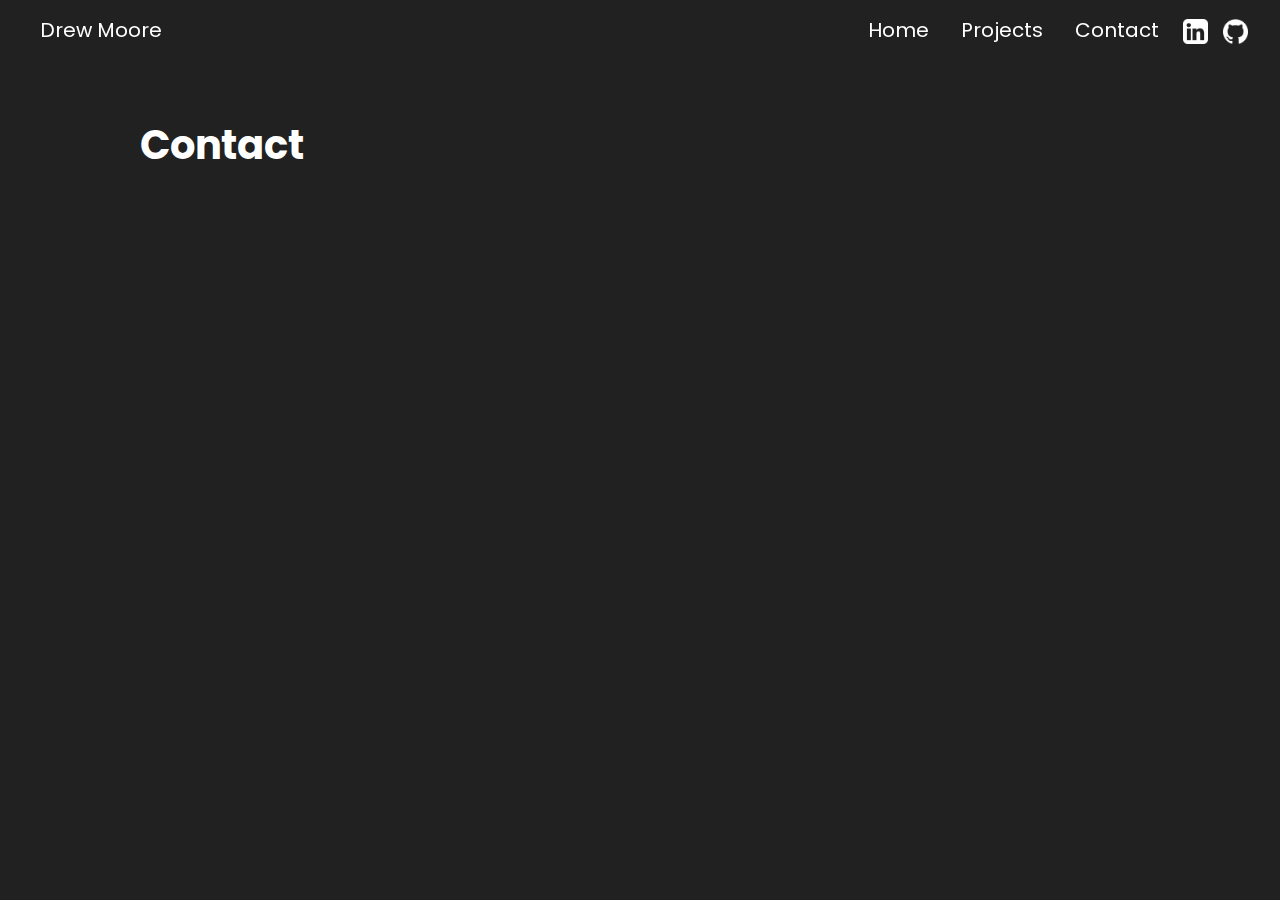
==== contact.html @ 4deddc7b "Created contact.html and linked contact nav-link." ====
<!DOCTYPE html>
<html lang="en">
    <head>
        <meta charset="UTF-8" />
        <meta name="viewport" content="width=device-width, initial-scale=1.0" />
        <meta name="color-scheme" content="light only" />
        <title>Contact</title>
        <link
            href="https://fonts.googleapis.com/css?family=Poppins"
            rel="stylesheet"
        />
        <link rel="stylesheet" href="/styles.css" />
    </head>
    <body>
        <header>
            <nav>
                <div class="logo">
                    <a class="logo-text" href="/index.html">Drew Moore</a>
                </div>
                <ul class="nav-links">
                    <li><a href="./index.html">Home</a></li>
                    <li><a href="./projects.html">Projects</a></li>
                    <li><a href="./contact.html">Contact</a></li>
                    <li id="nav-socials">
                        <a class="nav-socials-links" href="https://www.linkedin.com/in/drew18moore/" target="_blank"><img src="./Images/logos/linkedin-icon.png" alt="linkedin logo"></a>
                        <a class="nav-socials-links" href="https://github.com/drew18moore" target="_blank"><img src="./Images/logos/github-icon.png" alt=""></a>
                    </li>
                </ul>
                <div class="hamburger">
                    <span class="bar"></span>
                    <span class="bar"></span>
                    <span class="bar"></span>
                </div>
            </nav>
        </header>
        <main id="contact-main">
            <h1>Contact</h1>
        </main>
        <script src="./index.js"></script>
    </body>
</html>
---- styles.css ----
* {
    padding: 0;
    margin: 0;
    box-sizing: border-box;
    font-family: Poppins, sans-serif;
}

html,
body {
    background-color: #212121;
    overflow-x: hidden;
}

h1,
h2,
p, 
a,
li {
    color: white;
}

/* Navbar */
nav {
    position: fixed;
    z-index: 1;
    top: 0;
    width: 100%;
    padding: 0 2em;
    display: flex;
    justify-content: space-between;
    align-items: center;
    height: 60px;
}

.logo-text {
    font-size: 20px;
}

.nav-links {
    display: flex;
    gap: 1rem;
}

.nav-links li {
    list-style: none;
}

nav a {
    /* outline: 1px solid red; */
    text-decoration: none;
    font-size: 20px;
    padding: .5rem .5rem;
}

#nav-socials {
    width: fit-content;
    display: flex;
    gap: 15px;
}

.nav-socials-links {
    padding: 0;
}

nav img {
    vertical-align: middle;
    width: 25px;
}

.hamburger {
    display: none;
    cursor: pointer;
}

.bar {
    display: block;
    width: 25px;
    height: 3px;
    margin: 5px auto;
    background-color: white;
    -webkit-transition: all 0.3s ease-in-out;
    transition: all 0.3s ease-in-out;
}

/* Main */
#home-main {
    display: flex;
    flex-direction: column;
    gap: 75px;
}

/* profile-card */
#profile-card {
    /* outline: 1px solid red; */
    display: flex;
    margin: 0 auto;
    margin-top: 150px;
    width: 1100px;
    overflow: hidden;
}

#profile-card img {
    width: 33%;
    display: block;
    border-radius: 22%;
    user-select: none;
}

#profile-text {
    display: flex;
    flex-direction: column;
    width: 100%;
    padding: 25px 50px;
}

#profile-text h1 {
    font-size: 3rem;
}

#profile-text h2 {
    font-size: 25px;
}

#resume-btn {
    width: 150px;
    height: 50px;
    font-size: 25px;
    border: none;
    border-radius: 12px;
    cursor: pointer;
}

#resume-form {
    margin: auto 0;
}

/* skills-card */
#skills-card {
    /* outline: 1px solid red; */
    margin: 0 auto;
    width: 1100px;
    height: fit-content;
}

#skills-card h1 {
    font-size: 2.5rem;
    padding: 15px 50px;
}

#skills-list {
    /* outline: 1px solid red; */
    display: flex;
    flex-wrap: wrap;
    list-style-position: inside;
}

#skills-list li {
    display: flex;
    border: 1px solid lightgray;
    border-radius: 12px;
    font-size: 1.5rem;
    margin: 10px;
    padding: 10px 20px;
    list-style-type: none;
    width: fit-content;
}

.skill-img {
    /* outline: 1px solid red; */
    display: block;
    height: 1.5rem;
    align-self: center;
}

#skills-list li p {
    margin-left: 10px;
}

/* projects page */
#projects-main {
    margin: 100px auto 0 auto;
    width: 1100px;
    height: fit-content;
}

#projects-main h1 {
    font-size: 2.5rem;
    padding: 15px 50px;
}

#projects-list {
    display: flex;
    flex-direction: column;
    gap: 50px;
}

.project-info {
    z-index: 1;
    position: absolute;
    bottom: 0;
    left: 0;
    margin: 10px 0;
    display: none;
}

.project-item h2 {
    font-size: 2rem;
    padding: 0 25px;
}

.project-item p {
    padding: 0 25px;
}

.project-img {
    border-radius: 12px;
    width: 100%;
    vertical-align: middle;
}

.img-container {
    border-radius: 12px;
    position: relative;
    /* cursor: pointer; */
    user-select: none;
}

.img-container::after {
    opacity: 0;
    border-radius: 12px;
    position: absolute;
    content: '';
    top: 0;
    bottom: 0;
    left: 0;
    right: 0;
    background: linear-gradient(rgba(0, 0, 0, 0.1), rgba(0, 0, 0, 0.78));
}

.img-container:hover::after {
    opacity: 100%;
}

.img-container:hover > .project-info {
    display: flex;
    flex-direction: column;
    justify-content: end;
}

.project-links {
    display: flex;
    gap: 25px;
    margin: 5px 25px;
}

.project-links a {
    font-weight: bold;
    cursor: pointer;
    border: 1px solid white;
    border-radius: 12px;
    padding: 2px 5px;
    text-decoration: none;
}

/* contact page */
#contact-main {
    margin: 100px auto 0 auto;
    width: 1100px;
    height: fit-content;
}

#contact-main h1 {
    font-size: 2.5rem;
    padding: 15px 50px;
}

@media (max-width: 1250px) {
    #profile-card {
        width: 88%;
    }

    #skills-card {
        width: 88%;
    }

    #projects-main {
        width: 88%;
    }

    #contact-main {
        width: 88%;
    }
}

@media (max-width: 950px) {
    #profile-card {
        margin-top: 100px;
        flex-direction: column;
        width: 100%;
    }

    #profile-card img {
        width: 250px;
        margin: 0 auto;
    }

    #resume-btn {
        margin-top: 15px;
    }

    #skills-card {
        width: 100%;
    }

    .skill-img {
        height: 1rem;
    }

    #skills-list li p {
        /* display: none; */
        font-size: 1rem;
    }

    .hamburger {
        display: block;
    }

    .hamburger.active .bar:nth-child(2) {
        opacity: 0;
    }

    .hamburger.active .bar:nth-child(1) {
        transform: translateY(8px) rotate(45deg);
    }

    .hamburger.active .bar:nth-child(3) {
        transform: translateY(-8px) rotate(-45deg);
    }

    .nav-links {
        position: fixed;
        left: -100%;
        top: 60px;
        gap: 0;
        flex-direction: column;
        width: 100%;
        text-align: center;
        background-color: #212121;
        transition: 0.3s;
    }

    .nav-links li {
        display: block;
        margin: 15px auto;
    }

    .nav-links.active {
        left: 0;
    }

    .img-container::after {
        opacity: 100%;
    }

    .project-info {
        display: flex;
        flex-direction: column;
        justify-content: end;
    }
}
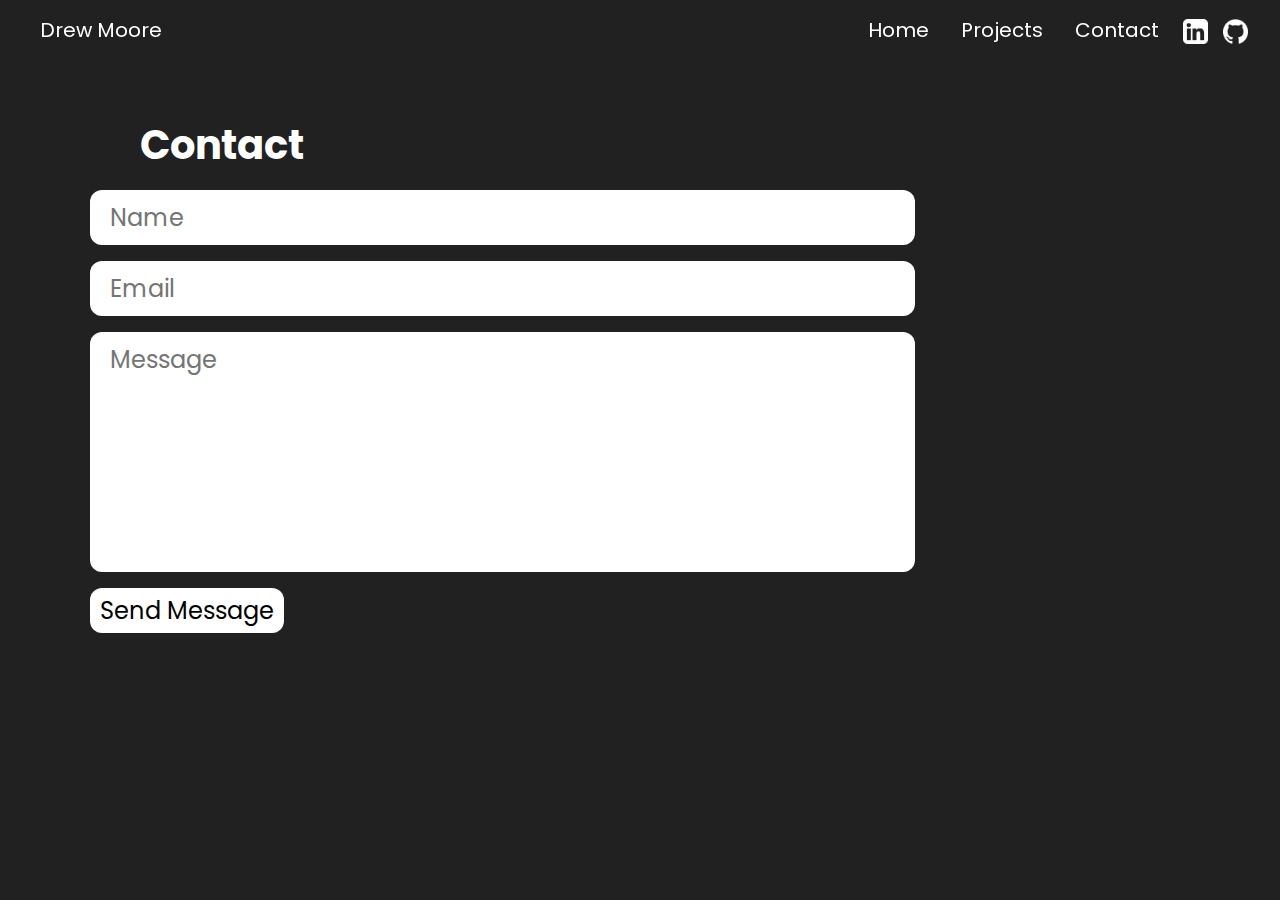
==== commit f18de210: "Created basic form with html and css." ====
--- a/contact.html
+++ b/contact.html
@@ -35,6 +35,12 @@
         </header>
         <main id="contact-main">
             <h1>Contact</h1>
+            <form id="contact-form">
+                <input type="text" name="name" id="name" placeholder="Name">
+                <input type="email" name="email" id="email" placeholder="Email">
+                <textarea name="message" id="message" placeholder="Message"></textarea>
+                <button type="submit">Send Message</button>
+            </form>
         </main>
         <script src="./index.js"></script>
     </body>
--- a/styles.css
+++ b/styles.css
@@ -274,6 +274,34 @@
     padding: 15px 50px;
 }
 
+#contact-form {
+    display: flex;
+    flex-direction: column;
+    gap: 1rem;
+}
+
+#contact-form input, #contact-form textarea {
+    width: 75%;
+    padding: 10px 20px;
+    font-size: 1.5rem;
+    border: none;
+    border-radius: 12px;
+}
+
+#contact-form textarea {
+    resize: none;
+    height: 15rem;
+}
+
+#contact-form button {
+    width: fit-content;
+    padding: 5px 10px;
+    font-size: 1.5rem;
+    border: none;
+    border-radius: 12px;
+    background-color: white;
+}
+ 
 @media (max-width: 1250px) {
     #profile-card {
         width: 88%;
